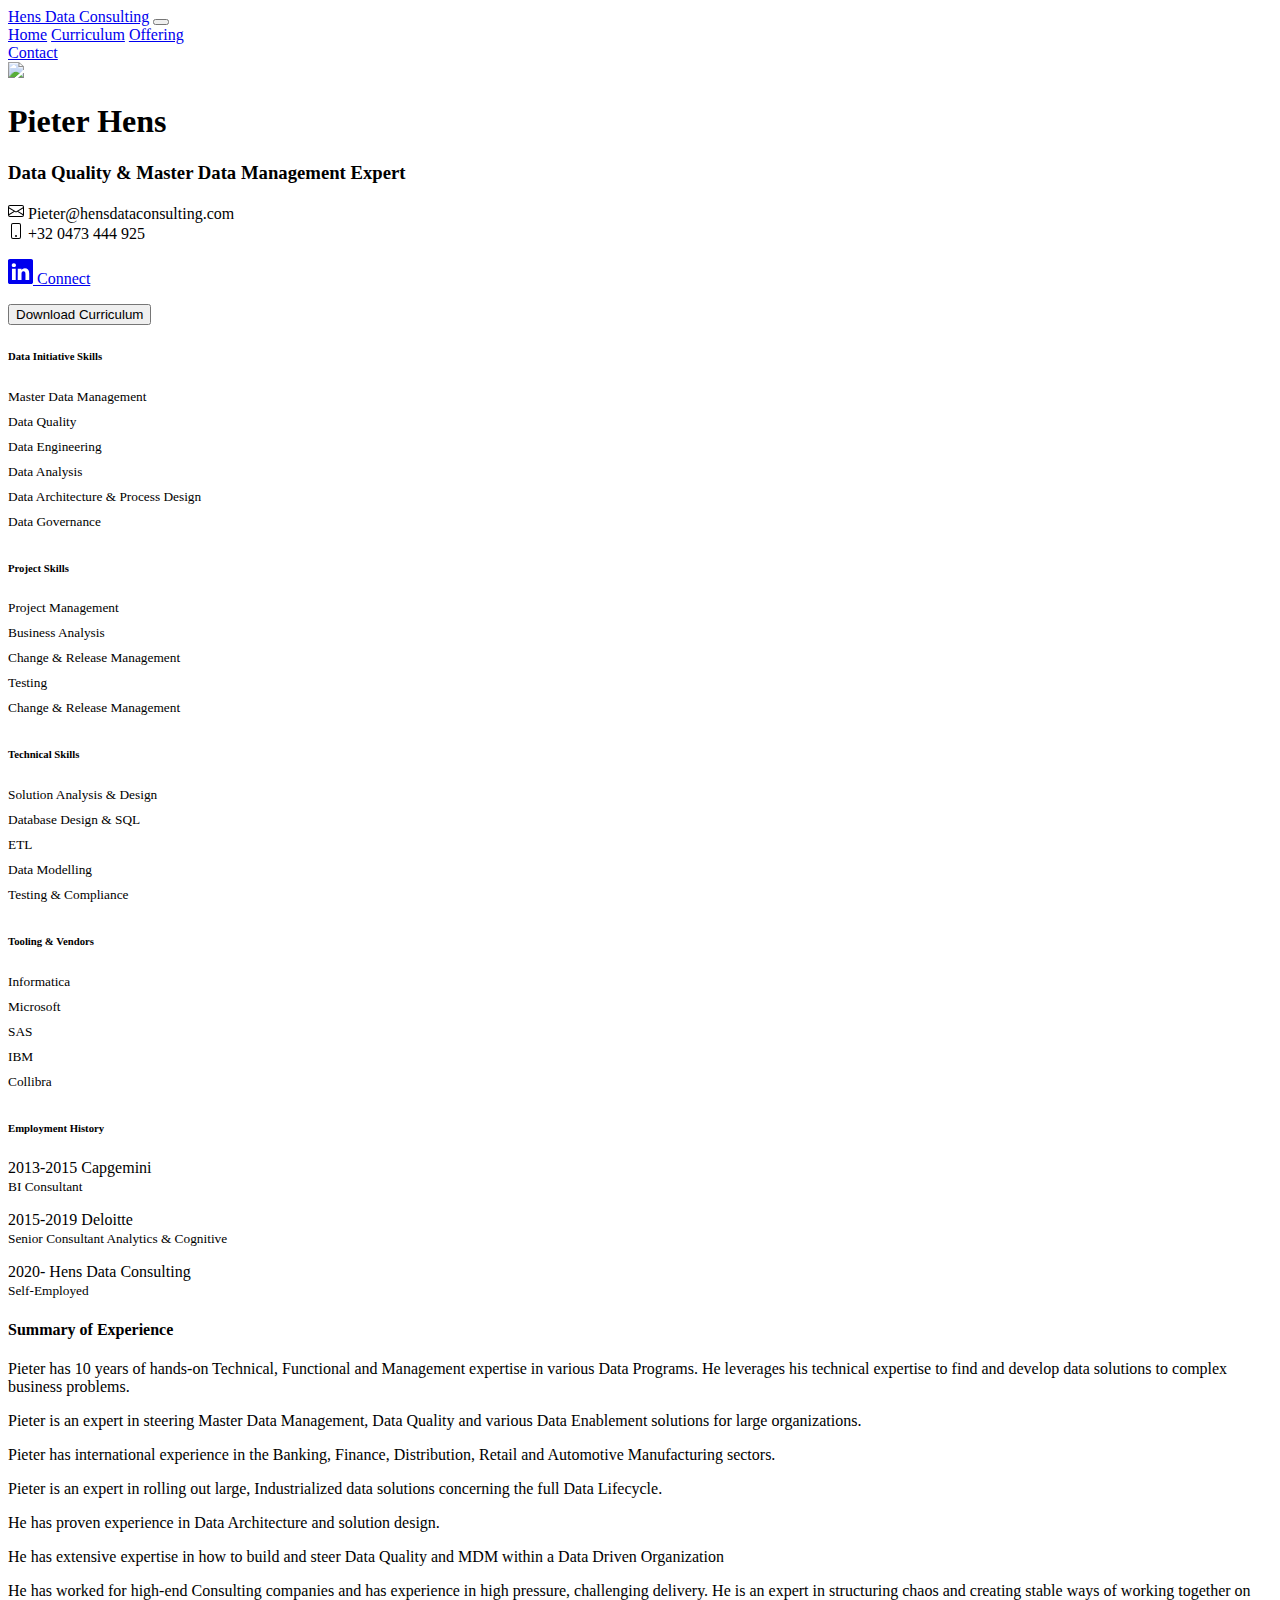
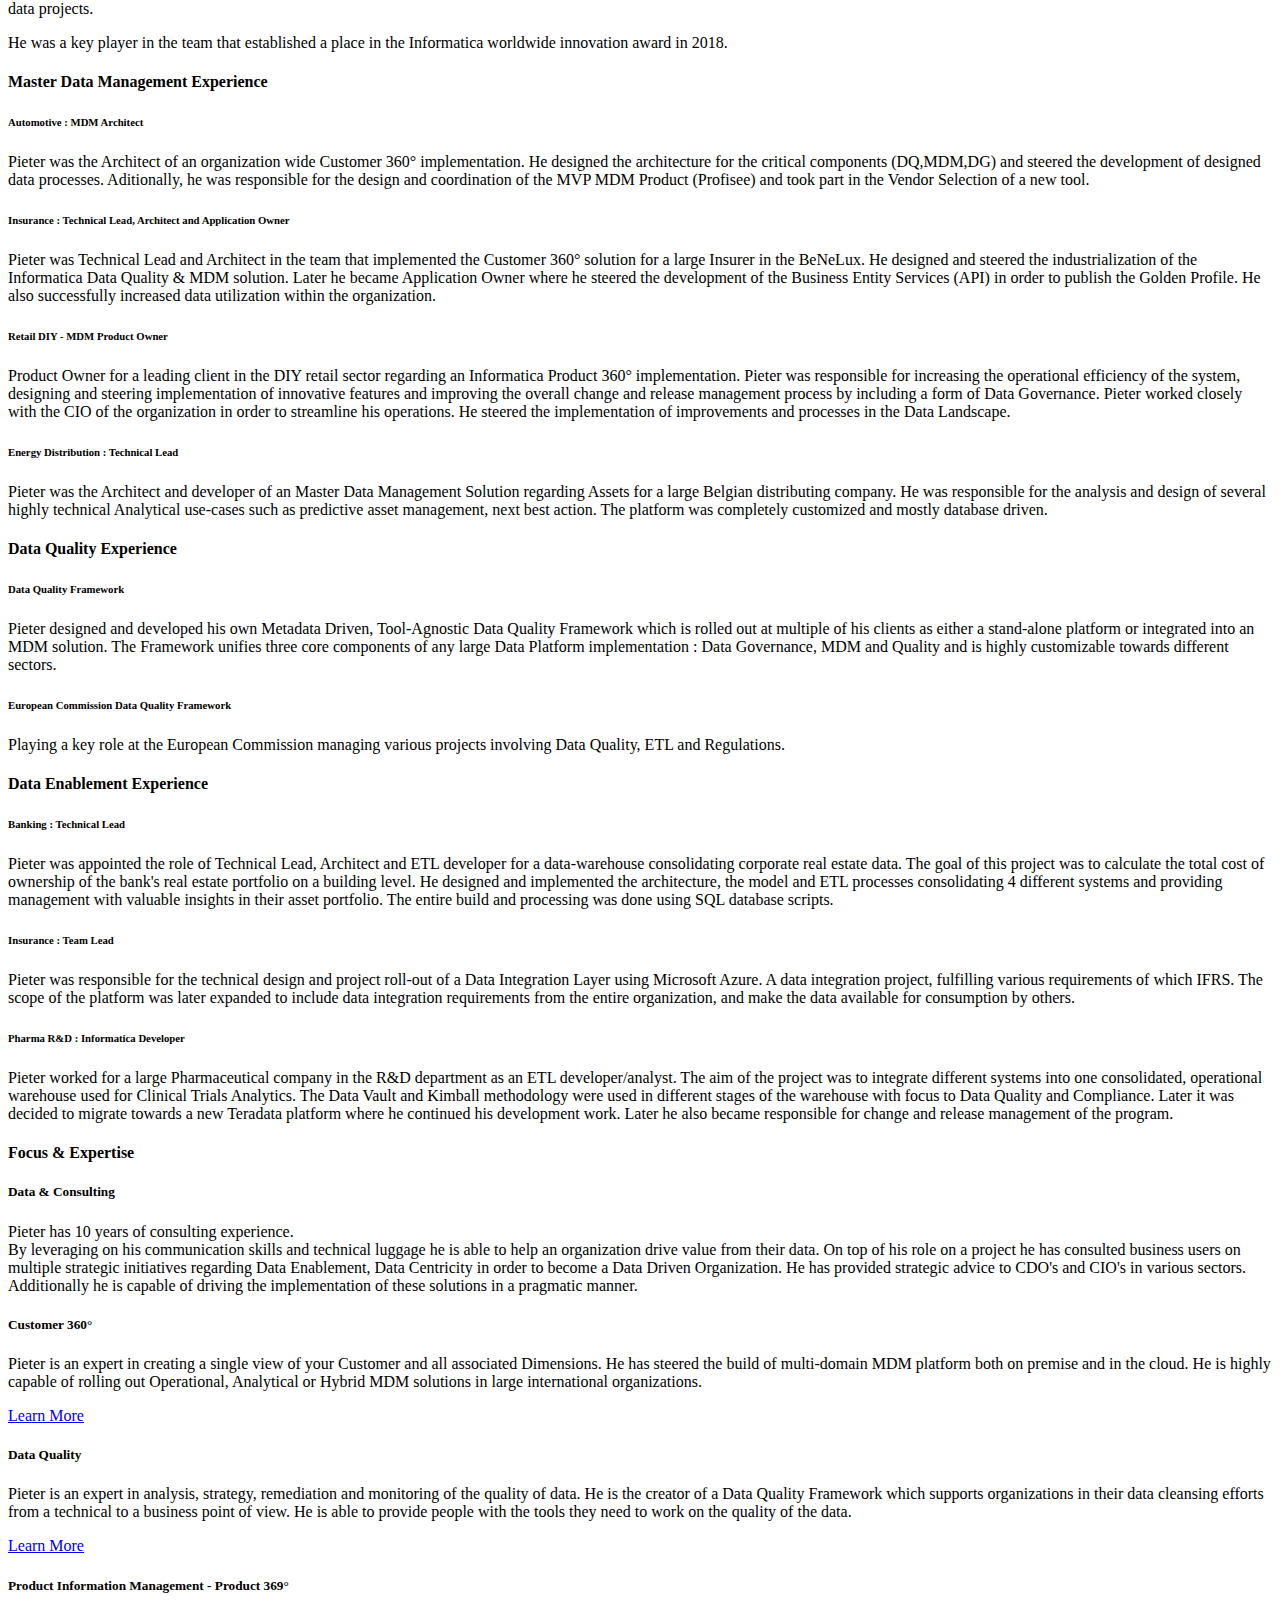
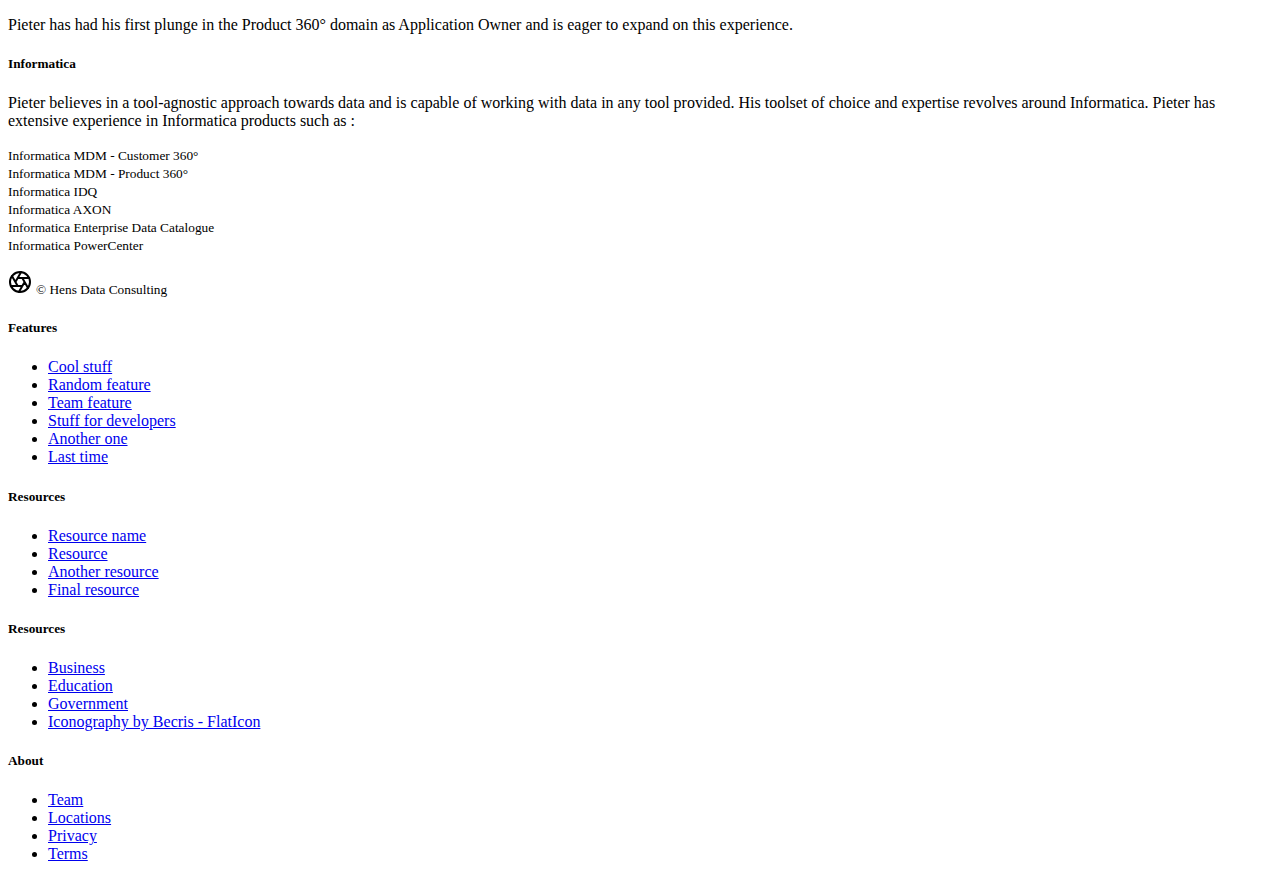
==== Curriculum.html @ 980812be "Update Curriculum.html" ====
<!doctype html>
<html lang="en">
  <head>
              <meta charset="utf-8">
              <meta name="viewport" content="width=device-width, initial-scale=1">
              <meta name="description" content="">
              <meta name="author" content="Pieter Hens">
              <meta name="generator" content="v0.1">
              <title>Hens Data Consulting</title>


              

               <link href="./css/bootstrap.min.css" rel="stylesheet">     <!-- Bootstrap core CSS -->
               <link href="./css/style.css" rel="stylesheet">             <!-- main css -->
               <link href="./css/sidebars.css" rel="stylesheet">          <!-- sidebar -->
               <link href="./css/Carousel.css" rel="stylesheet">          <!-- sidebar -->
                                                                          <!-- font awesome-->

              <style>
                .bd-placeholder-img {
                  font-size: 1.125rem;
                  text-anchor: middle;
                  -webkit-user-select: none;
                  -moz-user-select: none;
                  user-select: none;
                }

                @media (min-width: 768px) {
                  .bd-placeholder-img-lg {
                    font-size: 3.5rem;
                  }
                }
              </style>

   
  </head>
  

  <body>
        <!-- MENU BAR -->
        <div class="site-header sticky-top">
          <nav class="navbar navbar-expand-lg">
                  <div class="container-fluid">
                      <a href="index.html" class="navbar-brand">Hens Data Consulting</a>
                      <button type="button" class="navbar-toggler" data-bs-toggle="collapse" data-bs-target="#navbarCollapse">
                          <span class="navbar-toggler-icon"></span>
                      </button>
                      <div class="collapse navbar-collapse" id="navbarCollapse">
                          <div class="navbar-nav">
                              <a href="./Index.html" class="nav-item nav-link active">Home</a>
                              <a href="./Curriculum.html" class="nav-item nav-link">Curriculum</a>
                              <a href="#" class="nav-item nav-link disabled" tabindex="-1">Offering</a>
                          </div>
                          <div class="navbar-nav ms-auto">
                              <a href="./Curriculum" class="nav-item nav-link">Contact</a>
                          </div>
                      </div>
                  </div>
                </nav>
          </div>
          </div>

      </div>

        <!-- END MENU BAR-->
        <!-- Headshot -->
        
        <div class="container-fluid bg-light rounded-3 py-5">
          <div class="row">      
            <div class="col-md-3">
                  <div class=" d-flex flex-column align-items-center text-center"><img class="cvimage rounded-circle" height ="200px" src="./images/people/PHResize.jpeg">                  
            </div>

            </div>
            <div class="col-md-auto">
                <h1>Pieter Hens </h1>
                  <h3> Data Quality & Master Data Management Expert </h2>
                    <p><svg xmlns="http://www.w3.org/2000/svg" width="16" height="16" fill="currentColor" class="bi bi-envelope" viewBox="0 0 16 16">
                      <path d="M0 4a2 2 0 0 1 2-2h12a2 2 0 0 1 2 2v8a2 2 0 0 1-2 2H2a2 2 0 0 1-2-2V4Zm2-1a1 1 0 0 0-1 1v.217l7 4.2 7-4.2V4a1 1 0 0 0-1-1H2Zm13 2.383-4.708 2.825L15 11.105V5.383Zm-.034 6.876-5.64-3.471L8 9.583l-1.326-.795-5.64 3.47A1 1 0 0 0 2 13h12a1 1 0 0 0 .966-.741ZM1 11.105l4.708-2.897L1 5.383v5.722Z"/>
                    </svg> Pieter@hensdataconsulting.com
                    <br/>
                    <svg xmlns="http://www.w3.org/2000/svg" width="16" height="16" fill="currentColor" class="bi bi-phone" viewBox="0 0 16 16">
                        <path d="M11 1a1 1 0 0 1 1 1v12a1 1 0 0 1-1 1H5a1 1 0 0 1-1-1V2a1 1 0 0 1 1-1h6zM5 0a2 2 0 0 0-2 2v12a2 2 0 0 0 2 2h6a2 2 0 0 0 2-2V2a2 2 0 0 0-2-2H5z"/>
                        <path d="M8 14a1 1 0 1 0 0-2 1 1 0 0 0 0 2z"/>
                      </svg> +32 0473 444 925
                    <br/>
                    <div class="row">
                      <p class="text-left"><a href="https://linkedin.com/in/HensPie" target="_blank" class="btn btn-outline-secondary btn-lg border"> <svg xmlns="http://www.w3.org/2000/svg" width="25" height="25" fill="currentColor" class="buttonbi bi-linkedin" viewBox="0 0 16 16"> <path d="M0 1.146C0 .513.526 0 1.175 0h13.65C15.474 0 16 .513 16 1.146v13.708c0 .633-.526 1.146-1.175 1.146H1.175C.526 16 0 15.487 0 14.854V1.146zm4.943 12.248V6.169H2.542v7.225h2.401zm-1.2-8.212c.837 0 1.358-.554 1.358-1.248-.015-.709-.52-1.248-1.342-1.248-.822 0-1.359.54-1.359 1.248 0 .694.521 1.248 1.327 1.248h.016zm4.908 8.212V9.359c0-.216.016-.432.08-.586.173-.431.568-.878 1.232-.878.869 0 1.216.662 1.216 1.634v3.865h2.401V9.25c0-2.22-1.184-3.252-2.764-3.252-1.274 0-1.845.7-2.165 1.193v.025h-.016a5.54 5.54 0 0 1 .016-.025V6.169h-2.4c.03.678 0 7.225 0 7.225h2.4z"/></svg>  Connect</a></p></div>              
                    <button type="button" class="btn btn-lg btn-success disabled" >Download Curriculum</button></div> 
                  </p>
                </div>
              </div>
        <div class="col-md-auto">
        </div>
        </div>         
            <div class="container-fluid">
              <!--    <h1>Offering</h1>    -->                         

              <div class="container rounded bg-white mt-5 mb-5">
                <div class="row">
                    <div class="col-md-3 border-right">
                      
                            <div class="card-body">
                              <h6 class="d-flex align-items-center mb-3"><i class="material-icons text-info mr-3"></i>Data Initiative Skills</h6>
                              <small>Master Data Management</small>
                              <div class="progress mb-3" style="height: 7px">
                                <div class="progress-bar bg-success" role="progressbar" style="width: 90%" aria-valuenow="72" aria-valuemin="0" aria-valuemax="100"></div>
                              </div>
                              <small>Data Quality</small>
                              <div class="progress mb-3" style="height: 7px">
                                <div class="progress-bar bg-success" role="progressbar" style="width: 90%" aria-valuenow="90" aria-valuemin="0" aria-valuemax="100"></div>
                              </div>
                              <small>Data Engineering</small>
                              <div class="progress mb-3" style="height: 7px">
                                <div class="progress-bar bg-success" role="progressbar" style="width: 90%" aria-valuenow="90" aria-valuemin="0" aria-valuemax="100"></div>
                              </div>
                              <small>Data Analysis</small>
                              <div class="progress mb-3" style="height: 7px">
                                <div class="progress-bar bg-success" role="progressbar" style="width: 75%" aria-valuenow="" aria-valuemin="0" aria-valuemax="100"></div>
                              </div>
                              <small>Data Architecture & Process Design</small>
                              <div class="progress mb-3" style="height: 7px">
                                <div class="progress-bar bg-success" role="progressbar" style="width: 75%" aria-valuenow="75" aria-valuemin="0" aria-valuemax="100"></div>
                              </div>
                              <small>Data Governance</small>
                              <div class="progress mb-3" style="height: 7px">
                                <div class="progress-bar bg-success" role="progressbar" style="width: 60%" aria-valuenow="" aria-valuemin="0" aria-valuemax="100"></div>
                              </div>
                            </div>
                          <div class="card-body">
                            <h6 class="d-flex align-items-center mb-3"><i class="material-icons text-info mr-3"></i>Project Skills</h6>
                              <small>Project Management</small>
                            <div class="progress mb-3" style="height: 7px">
                              <div class="progress-bar bg-success" role="progressbar" style="width: 75%" aria-valuenow="90" aria-valuemin="0" aria-valuemax="100"></div>
                            </div>
                            <small>Business Analysis</small>
                            <div class="progress mb-3" style="height: 7px">
                              <div class="progress-bar bg-success" role="progressbar" style="width: 75%" aria-valuenow="90" aria-valuemin="0" aria-valuemax="100"></div>
                            </div>
                              <small>Change & Release  Management</small>
                              <div class="progress mb-3" style="height: 7px">
                                <div class="progress-bar bg-success" role="progressbar" style="width: 90%" aria-valuenow="90" aria-valuemin="0" aria-valuemax="100"></div>
                              </div>
                              <small>Testing</small>
                              <div class="progress mb-3" style="height: 7px">
                                <div class="progress-bar bg-success" role="progressbar" style="width: 90%" aria-valuenow="90" aria-valuemin="0" aria-valuemax="100"></div>
                              </div>
                              <small>Change & Release Management</small>
                              <div class="progress mb-3" style="height: 7px">
                                <div class="progress-bar bg-success" role="progressbar" style="width: 90%" aria-valuenow="90" aria-valuemin="0" aria-valuemax="100"></div>
                              </div>
                          </div>

                          <div class="card-body">
                            <h6 class="d-flex align-items-center mb-3"><i class="material-icons text-info mr-3"></i>Technical Skills</h6>
                              <small>Solution Analysis & Design</small>
                            <div class="progress mb-3" style="height: 7px">
                              <div class="progress-bar bg-success" role="progressbar" style="width: 85%" aria-valuenow="90" aria-valuemin="0" aria-valuemax="100"></div>
                            </div>
                              <small>Database Design & SQL</small>
                            <div class="progress mb-3" style="height: 7px">
                              <div class="progress-bar bg-success" role="progressbar" style="width: 95%" aria-valuenow="90" aria-valuemin="0" aria-valuemax="100"></div>
                            </div>
                              <small>ETL</small>
                              <div class="progress mb-3" style="height: 7px">
                                <div class="progress-bar bg-success" role="progressbar" style="width: 75%" aria-valuenow="90" aria-valuemin="0" aria-valuemax="100"></div>
                              </div>
                              <small>Data Modelling</small>
                              <div class="progress mb-3" style="height: 7px">
                                <div class="progress-bar bg-success" role="progressbar" style="width: 90%" aria-valuenow="90" aria-valuemin="0" aria-valuemax="100"></div>
                              </div>
                              <small>Testing & Compliance</small>
                              <div class="progress mb-3" style="height: 7px">
                                <div class="progress-bar bg-success" role="progressbar" style="width: 85%" aria-valuenow="90" aria-valuemin="0" aria-valuemax="100"></div>
                              </div>
                          </div>

                          <div class="card-body">
                            <h6 class="d-flex align-items-center mb-3"><i class="material-icons text-info mr-3"></i>Tooling & Vendors</h6>
                            <small>Informatica </small>
                            <div class="progress mb-3" style="height: 7px">
                              <div class="progress-bar bg-success" role="progressbar" style="width: 90%" aria-valuenow="90" aria-valuemin="0" aria-valuemax="100"></div>
                            </div>
                            <small>Microsoft</small>
                            <div class="progress mb-3" style="height: 7px">
                              <div class="progress-bar bg-success" role="progressbar" style="width: 85%" aria-valuenow="90" aria-valuemin="0" aria-valuemax="100"></div>
                            </div>
                            <small>SAS </small>
                            <div class="progress mb-3" style="height: 7px">
                              <div class="progress-bar bg-success" role="progressbar" style="width: 65%" aria-valuenow="90" aria-valuemin="0" aria-valuemax="100"></div>
                            </div>
                            <small>IBM</small>
                            <div class="progress mb-3" style="height: 7px">
                              <div class="progress-bar bg-success" role="progressbar" style="width: 75%" aria-valuenow="90" aria-valuemin="0" aria-valuemax="100"></div>
                            </div>
                              <small>Collibra</small>
                              <div class="progress mb-3" style="height: 7px">
                                <div class="progress-bar bg-success" role="progressbar" style="width: 65%" aria-valuenow="90" aria-valuemin="0" aria-valuemax="100"></div>
                              </div>
                          </div>
                         
                          <div class="card-body">
                            <h6 class="d-flex align-items-center mb-3"><i class="material-icons text-info mr-3"></i>Employment History</h6>
                            <p>2013-2015 Capgemini <br/> <small> BI Consultant </small> </p>
                            <p>2015-2019 Deloitte <br/> <small>Senior Consultant Analytics & Cognitive</small> </p>
                            <p>2020-  Hens Data Consulting <br/> <small>Self-Employed</small> </p>
                          </div>
                    </div>
                      <div class="col-md-5 border-right p-3">
                          <div class="d-flex justify-content-between align-items-center">
                                <h4 class="text-right">Summary of Experience</h4>
                          </div>
                          <div class="row mt-2 bg-light ">
                                <p>Pieter has 10 years of hands-on Technical, Functional and Management expertise in various Data Programs. He leverages his technical expertise to find and develop data solutions to complex business problems.
                                </p>
                                <p>Pieter is an expert in steering Master Data Management, Data Quality and various Data Enablement solutions for large organizations.</p>   
                                <p>Pieter has international experience in the Banking, Finance, Distribution, Retail and Automotive Manufacturing sectors.</p>
                                <p>Pieter is an expert in rolling out large, Industrialized data solutions concerning the full Data Lifecycle. </p>
                                <p>He has proven experience in Data Architecture and solution design.</p>
                                <p>He has extensive expertise in how to build and steer Data Quality and MDM within a Data Driven Organization</p>
                                <p>He has worked for high-end Consulting companies and has experience in high pressure, challenging delivery. He is an expert in structuring chaos and creating stable ways of working together on data projects. </p>
                                <p>He was a key player in the team that established a place in the Informatica worldwide innovation award in 2018.</p>
                          </div>


                      <div class="d-flex justify-content-between align-items-center">
                          <h4 class="text-right">Master Data Management Experience </h4>
                      </div>

                    <div class ="row bg-light">
                      <div class="row mt-2">
                        <h6>Automotive : MDM Architect</h6> 
                        <p>
                          Pieter was the Architect of an organization wide Customer 360° implementation. He designed the architecture for the critical components (DQ,MDM,DG) and steered the development of designed data processes. Aditionally, he was responsible for the design and coordination of the MVP MDM Product (Profisee) and took part in the Vendor Selection of a new tool.
                        </p>
                        </div>

                      <div class="row mt-2">
                        <h6>Insurance : Technical Lead, Architect and Application Owner</h6> 
                        <p>
                          Pieter was Technical Lead and Architect in the team that implemented the Customer 360° solution for a large Insurer in the BeNeLux. He designed and steered the industrialization of the Informatica Data Quality & MDM solution. Later he became Application Owner where he steered the development of the Business Entity Services (API) in order to publish the Golden Profile. He also successfully increased data utilization within the organization.
                        </p>
                        </div>

                        <div class="row mt-2">
                          <h6>Retail DIY - MDM Product Owner</h6> 
                          <p>
                            Product Owner for a leading client in the DIY retail sector regarding an Informatica Product 360° implementation. Pieter was responsible for increasing the operational efficiency of the system, designing and steering implementation of innovative features and improving the overall change and release management process by including a form of Data Governance. Pieter worked closely with the CIO of the organization in order to streamline his operations. He steered the implementation of improvements and processes in the Data Landscape.</p>
                          </div>

                          <div class="row mt-2">
                            <h6>Energy Distribution : Technical Lead</h6> 
                            <p>
                              Pieter was the Architect and developer of an Master Data Management Solution regarding Assets for a large Belgian distributing company. He was responsible for the analysis and design of several highly technical Analytical use-cases such as predictive asset management, next best action. The platform was completely customized and mostly database driven.
                            </p>
                            </div>   
                    </div>

                          <div class="d-flex justify-content-between align-items-center p-3">
                              <h4 class="text-right">Data Quality Experience </h4>
                          </div>
                          
                    <div class="row bg-light">
                          <div class="row mt-2">
                            <h6>Data Quality Framework</h6> 
                            <p>
                              Pieter designed and developed his own Metadata Driven, Tool-Agnostic Data Quality Framework which is rolled out at multiple of his clients as either a stand-alone platform or integrated into an MDM solution. The Framework unifies three core components of any large Data Platform implementation : Data Governance, MDM and Quality and is highly customizable towards different sectors.
                            </p>
                          </div>
                            
                            <div class="row mt-2">
                              <h6>European Commission Data Quality Framework</h6> 
                              <p>
                                Playing a key role at the European Commission managing various projects involving Data Quality, ETL and Regulations.  
                              </p>
                            </div>
                    </div>

                              <div class="d-flex justify-content-between align-items-center p-3">
                                <h4 class="text-right">Data Enablement Experience </h4>
                            </div>
 
                    <div class="row bg-light">
                        <div class="row mt-2">
                          <h6>Banking : Technical Lead</h6> 
                          <p>
                            Pieter was appointed the role of Technical Lead, Architect and ETL developer for a data-warehouse consolidating corporate real estate data. The goal of this project was to calculate the total cost of ownership of the bank's real estate portfolio on a building level. He designed and implemented the architecture, the model and ETL processes consolidating 4 different systems and providing management with valuable insights in their asset portfolio. The entire build and processing was done using SQL database scripts.
                          </p>
                          </div>   

                          <div class="row mt-2">

                          <h6>Insurance : Team Lead</h6> 
                          <p>
                            Pieter was responsible for the technical design and project roll-out of a Data Integration Layer using Microsoft Azure. A data integration project, fulfilling various requirements of which IFRS. The scope of the platform was later expanded to include data integration requirements from the entire organization, and make the data available for consumption by others.
                          </p>
                          </div>   

                            <div class="row mt-2">
                              <h6>Pharma R&D : Informatica Developer</h6> 
                              <p>
                                Pieter worked for a large Pharmaceutical company in the R&D department as an ETL developer/analyst. The aim of the project was to integrate different systems into one consolidated, operational warehouse used for Clinical Trials Analytics. The Data Vault and Kimball methodology were used in different stages of the warehouse with focus to Data Quality and Compliance. Later it was decided to migrate towards a new Teradata platform where he continued his development work. Later he also became responsible for change and release management of the program.
                              </p>
                        </div>
                        </div>
                </div>

                  <div class="col-md-4 border-right p-3">
                    <h4 class="text-right">Focus & Expertise</h4>
                    <div class="card-body">
                      <h5>Data & Consulting</h5> 
                      <p>
                        Pieter has 10 years of consulting experience. <br/> By leveraging on his communication skills and technical luggage he is able to help an organization drive value from their data. On top of his role on a project he has consulted business users on multiple strategic initiatives regarding Data Enablement, Data Centricity in order to become a Data Driven Organization. He has provided strategic advice to CDO's and CIO's in various sectors. Additionally he is capable of driving the implementation of these solutions in a pragmatic manner.
                      </p>
                      </div>  

                    <div class="card-body">
                      <h5>Customer 360°</h5> 
                      <p>
                        Pieter is an expert in creating a single view of your Customer and all associated Dimensions. He has steered the build of multi-domain MDM platform both on premise and in the cloud. He is highly capable of rolling out Operational, Analytical or Hybrid MDM solutions in large international organizations.
                        <div class="row"><p class="text-left"><a href="#" target="_blank" class="btn btn-success btn-lg disabled" height>Learn More</a></p></div>
                      </p>
                      </div>   

                      <div class="card-body">
                        <h5>Data Quality</h5> 
                        <p>
                          Pieter is an expert in analysis, strategy, remediation and monitoring of the quality of data. He is the creator of a Data Quality Framework which supports organizations in their data cleansing efforts from a technical to a business point of view. He is able to provide people with the tools they need to work on the quality of the data.
                          <div class="row"><p class="text-left"><a href="#" target="_blank" class="btn btn-success btn-lg disabled" height>Learn More</a></p></div>

                        </p>
                        </div>  

                      <div class="card-body">
                        <h5>Product Information Management - Product 369°</h5> 
                        <p>
                          Pieter has had his first plunge in the Product 360° domain as Application Owner and is eager to expand on this experience.
                        </p>
                        </div>  

                        
                        <div class="card-body">
                          <h5>Informatica</h5> 
                          <p>
                            Pieter believes in a tool-agnostic approach towards data and is capable of working with data in any tool provided. His toolset of choice and expertise revolves around Informatica. Pieter has extensive experience in Informatica products such as : </p>
                            <small>Informatica MDM - Customer 360°</small> <br/>
                            <small>Informatica MDM - Product 360°</small><br/>
                            <small>Informatica IDQ</small><br/>
                            <small>Informatica AXON</small><br/>
                            <small>Informatica Enterprise Data Catalogue</small><br/>
                            <small>Informatica PowerCenter</small><br/>
                            </p>
                          </p>
                          </div>  

                  </div>
      </div>

                  </div>
                    </div>
                  </div>

                </div>
            </div>
            </div>
            </div>



  </body>

        <footer class="container-fluid py-5">
          <div class="row">
            <div class="col-12 col-md">
              <svg xmlns="http://www.w3.org/2000/svg" width="24" height="24" fill="none" stroke="currentColor" stroke-linecap="round" stroke-linejoin="round" stroke-width="2" class="d-block mb-2" role="img" viewBox="0 0 24 24"><title>Logo</title><circle cx="12" cy="12" r="10"/><path d="M14.31 8l5.74 9.94M9.69 8h11.48M7.38 12l5.74-9.94M9.69 16L3.95 6.06M14.31 16H2.83m13.79-4l-5.74 9.94"/></svg>
              <small class="d-block mb-3 text-muted">&copy; Hens Data Consulting </small>
            </div>
            <div class="col-6 col-md">
              <h5>Features</h5>
              <ul class="list-unstyled text-small">
                <li><a class="link-secondary" href="#">Cool stuff</a></li>
                <li><a class="link-secondary" href="#">Random feature</a></li>
                <li><a class="link-secondary" href="#">Team feature</a></li>
                <li><a class="link-secondary" href="#">Stuff for developers</a></li>
                <li><a class="link-secondary" href="#">Another one</a></li>
                <li><a class="link-secondary" href="#">Last time</a></li>
              </ul>
            </div>
            <div class="col-6 col-md">
              <h5>Resources</h5>
              <ul class="list-unstyled text-small">
                <li><a class="link-secondary" href="#">Resource name</a></li>
                <li><a class="link-secondary" href="#">Resource</a></li>
                <li><a class="link-secondary" href="#">Another resource</a></li>
                <li><a class="link-secondary" href="#">Final resource</a></li>
              </ul>
            </div>
            <div class="col-6 col-md">
              <h5>Resources</h5>
              <ul class="list-unstyled text-small">
                <li><a class="link-secondary" href="#">Business</a></li>
                <li><a class="link-secondary" href="#">Education</a></li>
                <li><a class="link-secondary" href="#">Government</a></li>
                <li><a class="link-secondary" href="https://www.flaticon.com/authors/becris">Iconography by Becris - FlatIcon</a></li>
              </ul>
            </div>
            <div class="col-6 col-md">
              <h5>About</h5>
              <ul class="list-unstyled text-small">
                <li><a class="link-secondary" href="#">Team</a></li>
                <li><a class="link-secondary" href="#">Locations</a></li>
                <li><a class="link-secondary" href="#">Privacy</a></li>
                <li><a class="link-secondary" href="#">Terms</a></li>
              </ul>
            </div>
          </div>
        </footer>
</div>


    <script src="./js/bootstrap.bundle.min.js"></script>
    <script src="./js/sidebars.js"></script>
  
</html>
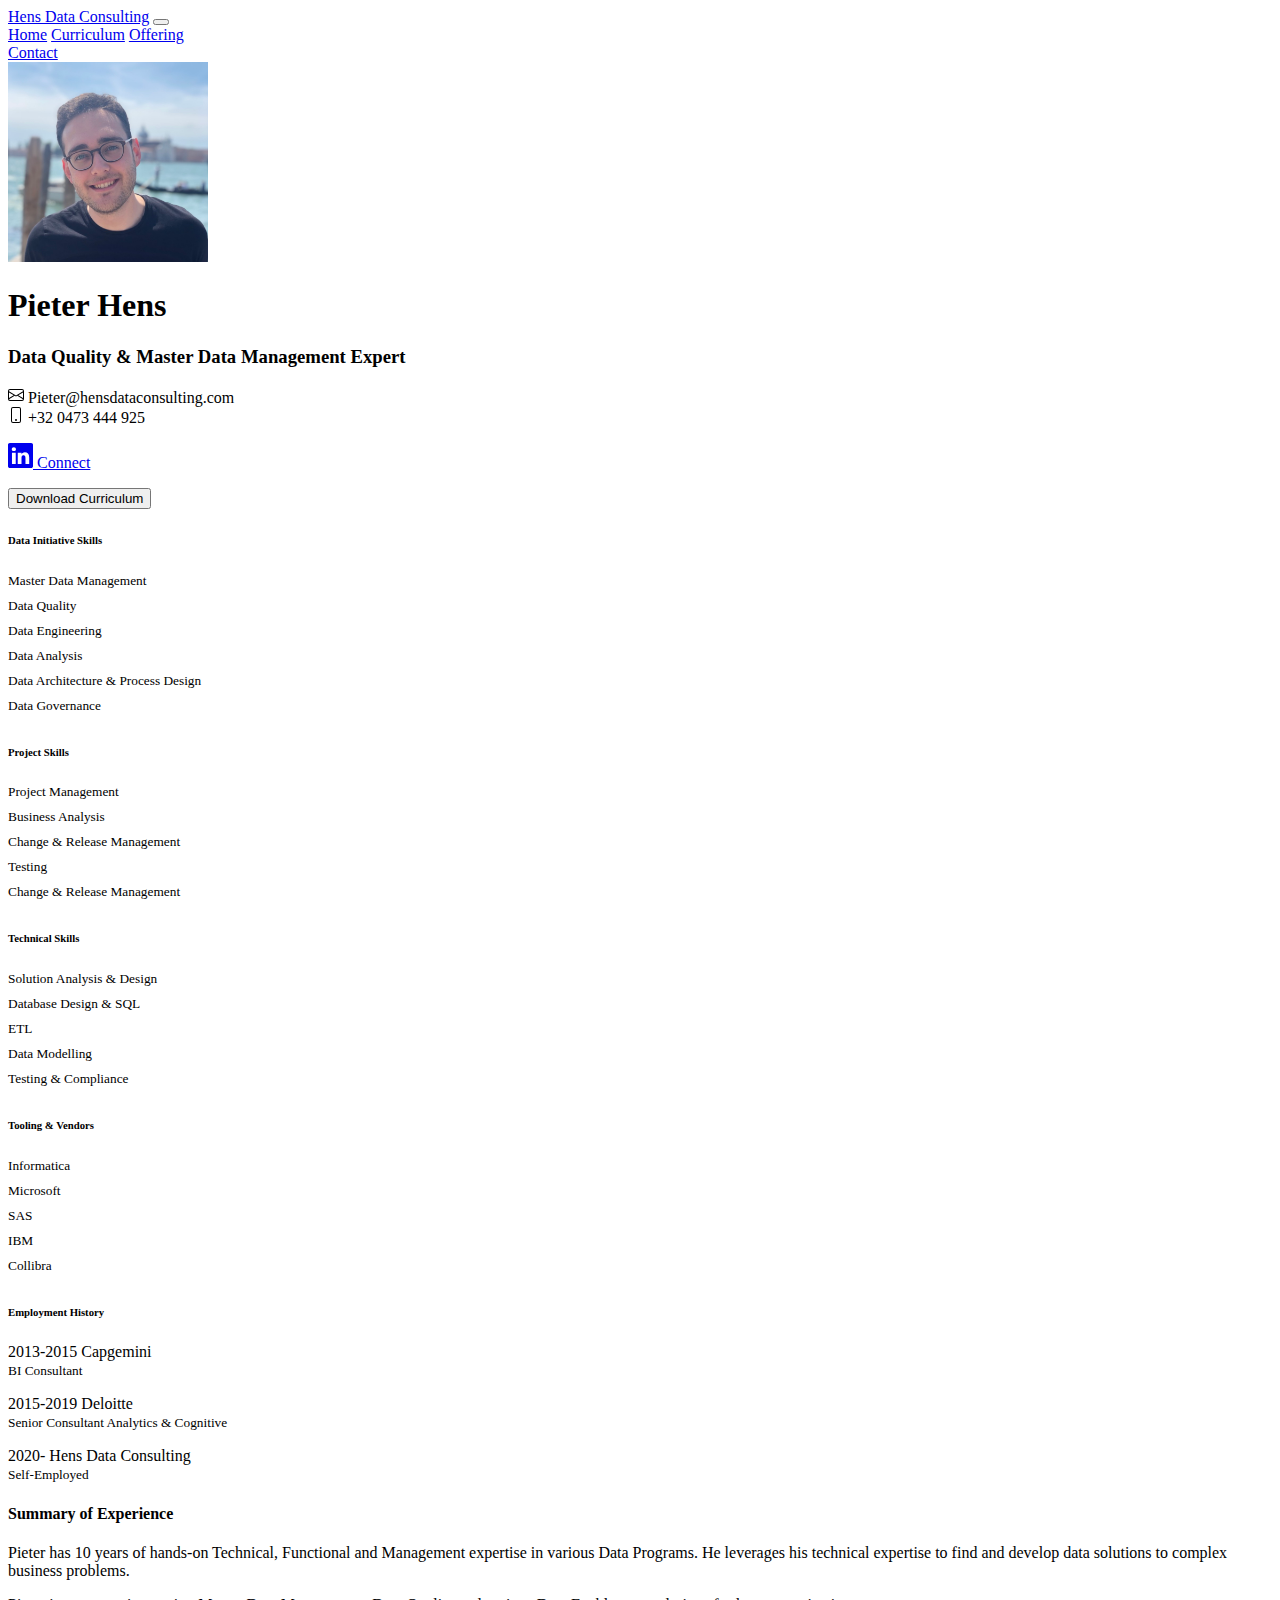
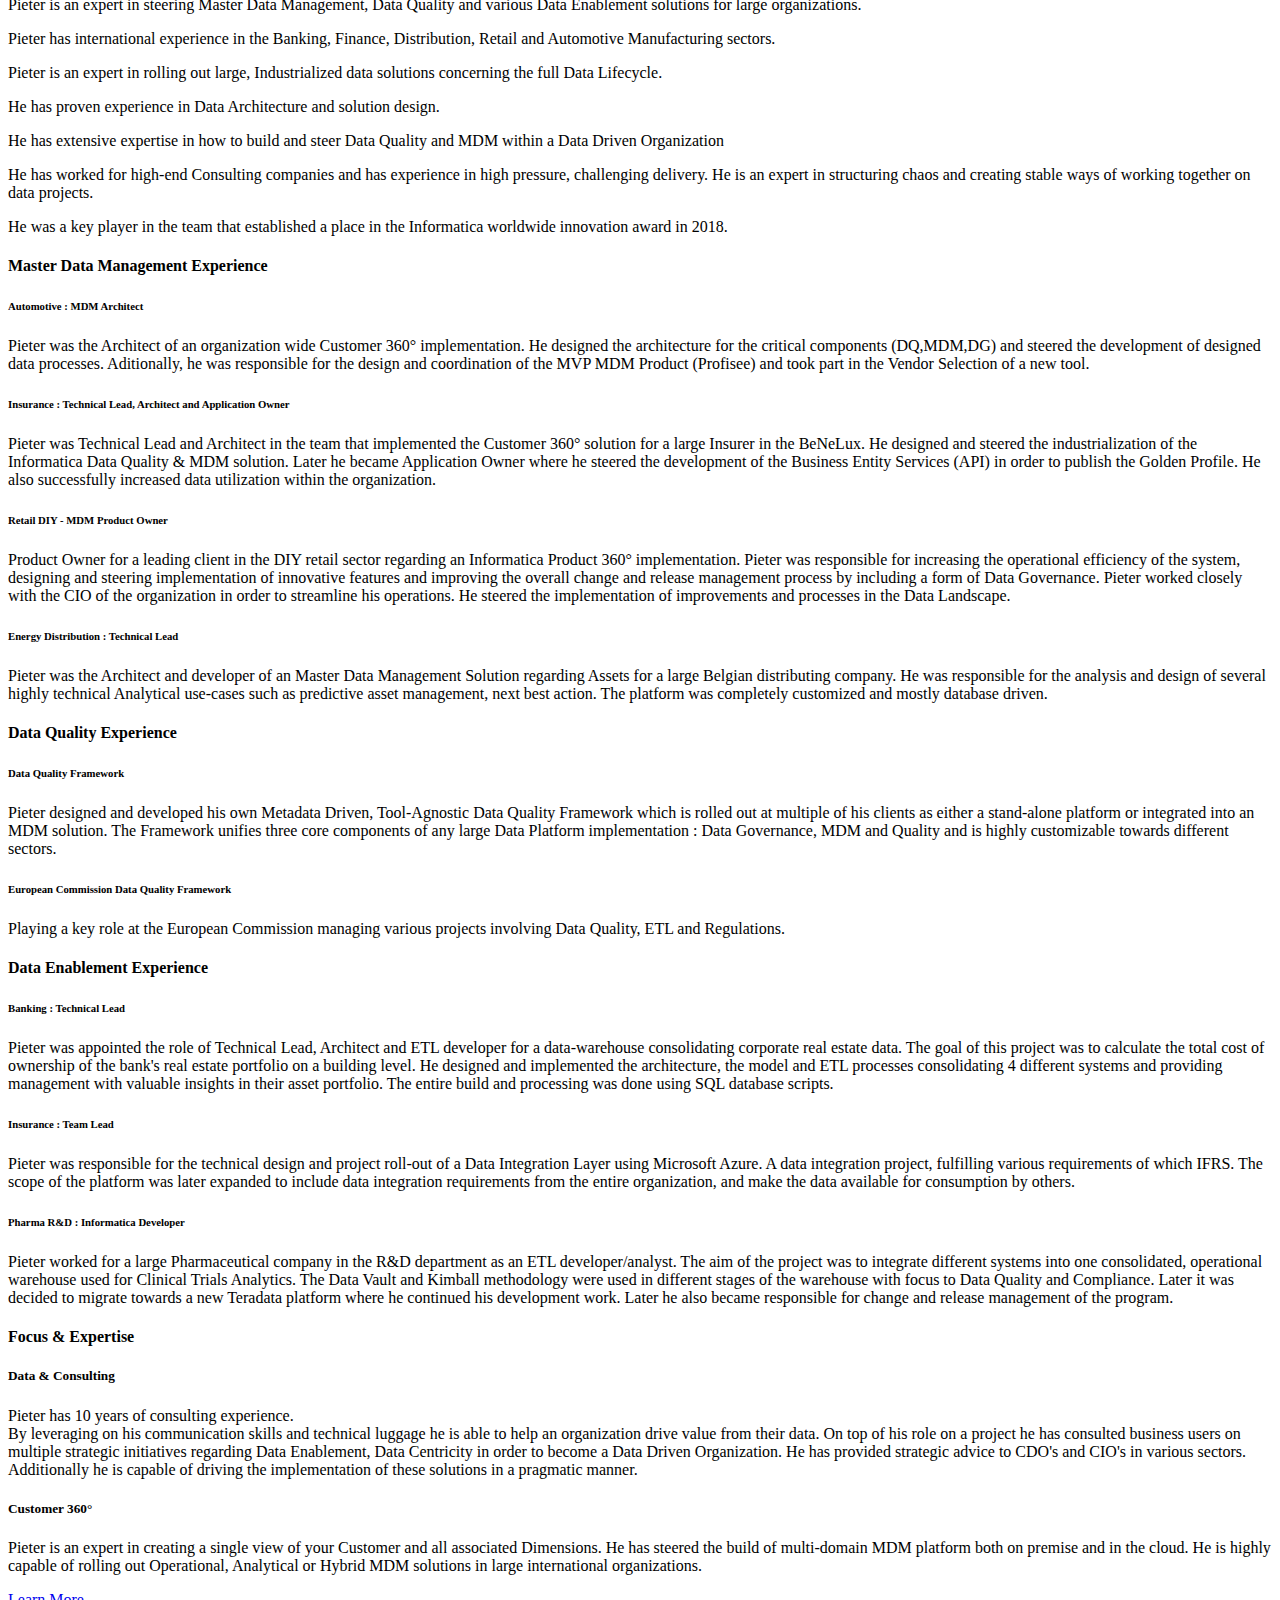
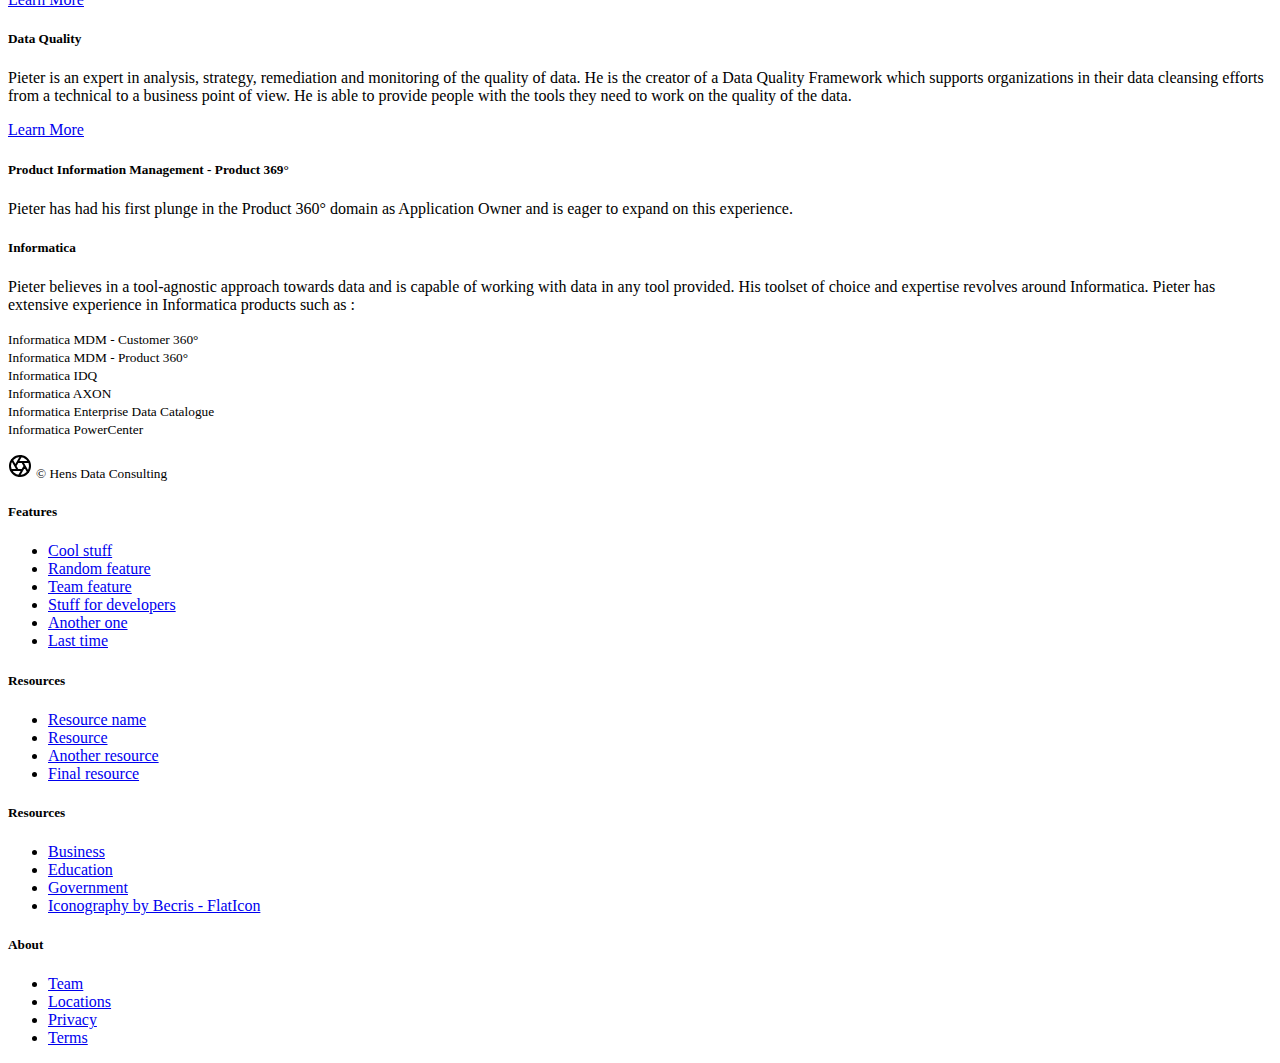
==== commit e9f8532a: "Update Curriculum.html" ====
--- a/Curriculum.html
+++ b/Curriculum.html
@@ -42,13 +42,13 @@
         <div class="site-header sticky-top">
           <nav class="navbar navbar-expand-lg">
                   <div class="container-fluid">
-                      <a href="index.html" class="navbar-brand">Hens Data Consulting</a>
+                      <a href="./index.html" class="navbar-brand">Hens Data Consulting</a>
                       <button type="button" class="navbar-toggler" data-bs-toggle="collapse" data-bs-target="#navbarCollapse">
                           <span class="navbar-toggler-icon"></span>
                       </button>
                       <div class="collapse navbar-collapse" id="navbarCollapse">
                           <div class="navbar-nav">
-                              <a href="./Index.html" class="nav-item nav-link active">Home</a>
+                              <a href="./index.html" class="nav-item nav-link active">Home</a>
                               <a href="./Curriculum.html" class="nav-item nav-link">Curriculum</a>
                               <a href="#" class="nav-item nav-link disabled" tabindex="-1">Offering</a>
                           </div>
@@ -69,7 +69,7 @@
         <div class="container-fluid bg-light rounded-3 py-5">
           <div class="row">      
             <div class="col-md-3">
-                  <div class=" d-flex flex-column align-items-center text-center"><img class="cvimage rounded-circle" height ="200px" src="./images/people/PHResize.jpeg">                  
+                  <div class=" d-flex flex-column align-items-center text-center"><img class="cvimage rounded-circle" height ="200px" src="./images/People/PHResize.jpg">                  
             </div>
 
             </div>
